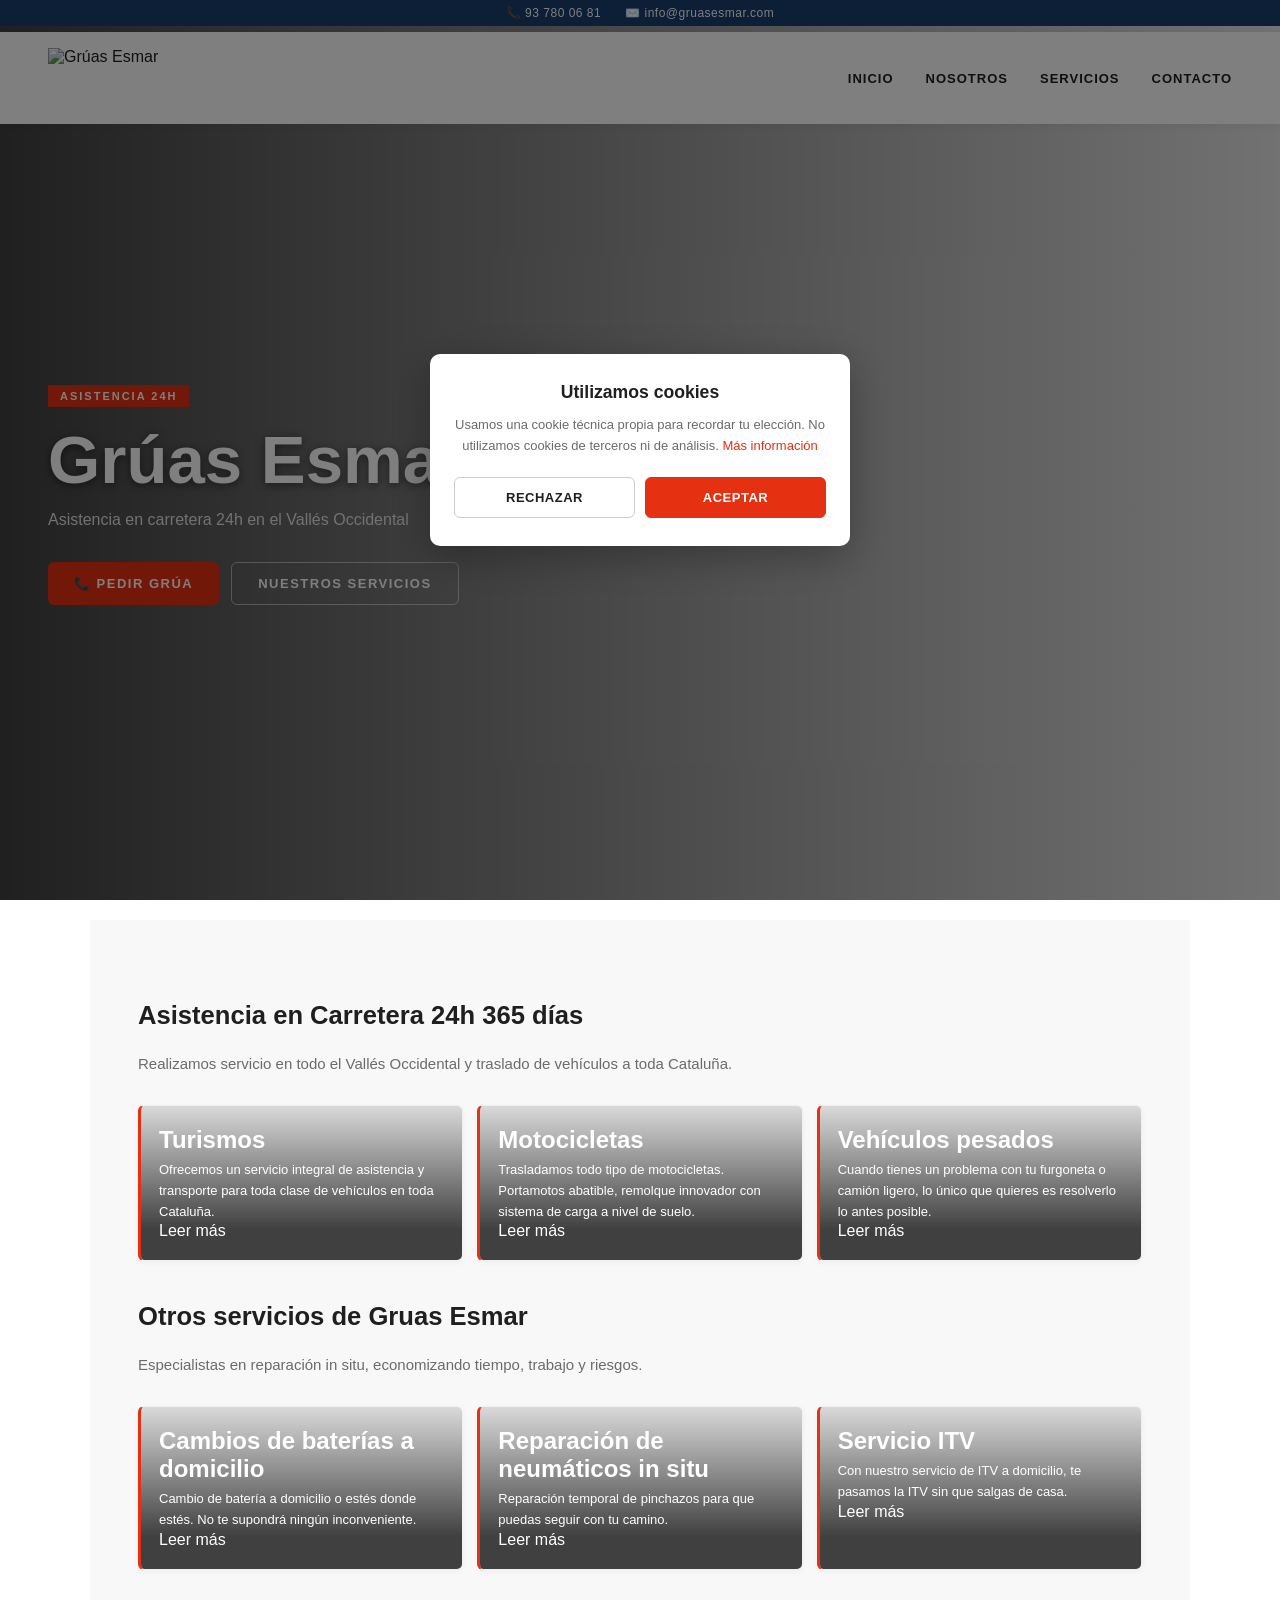
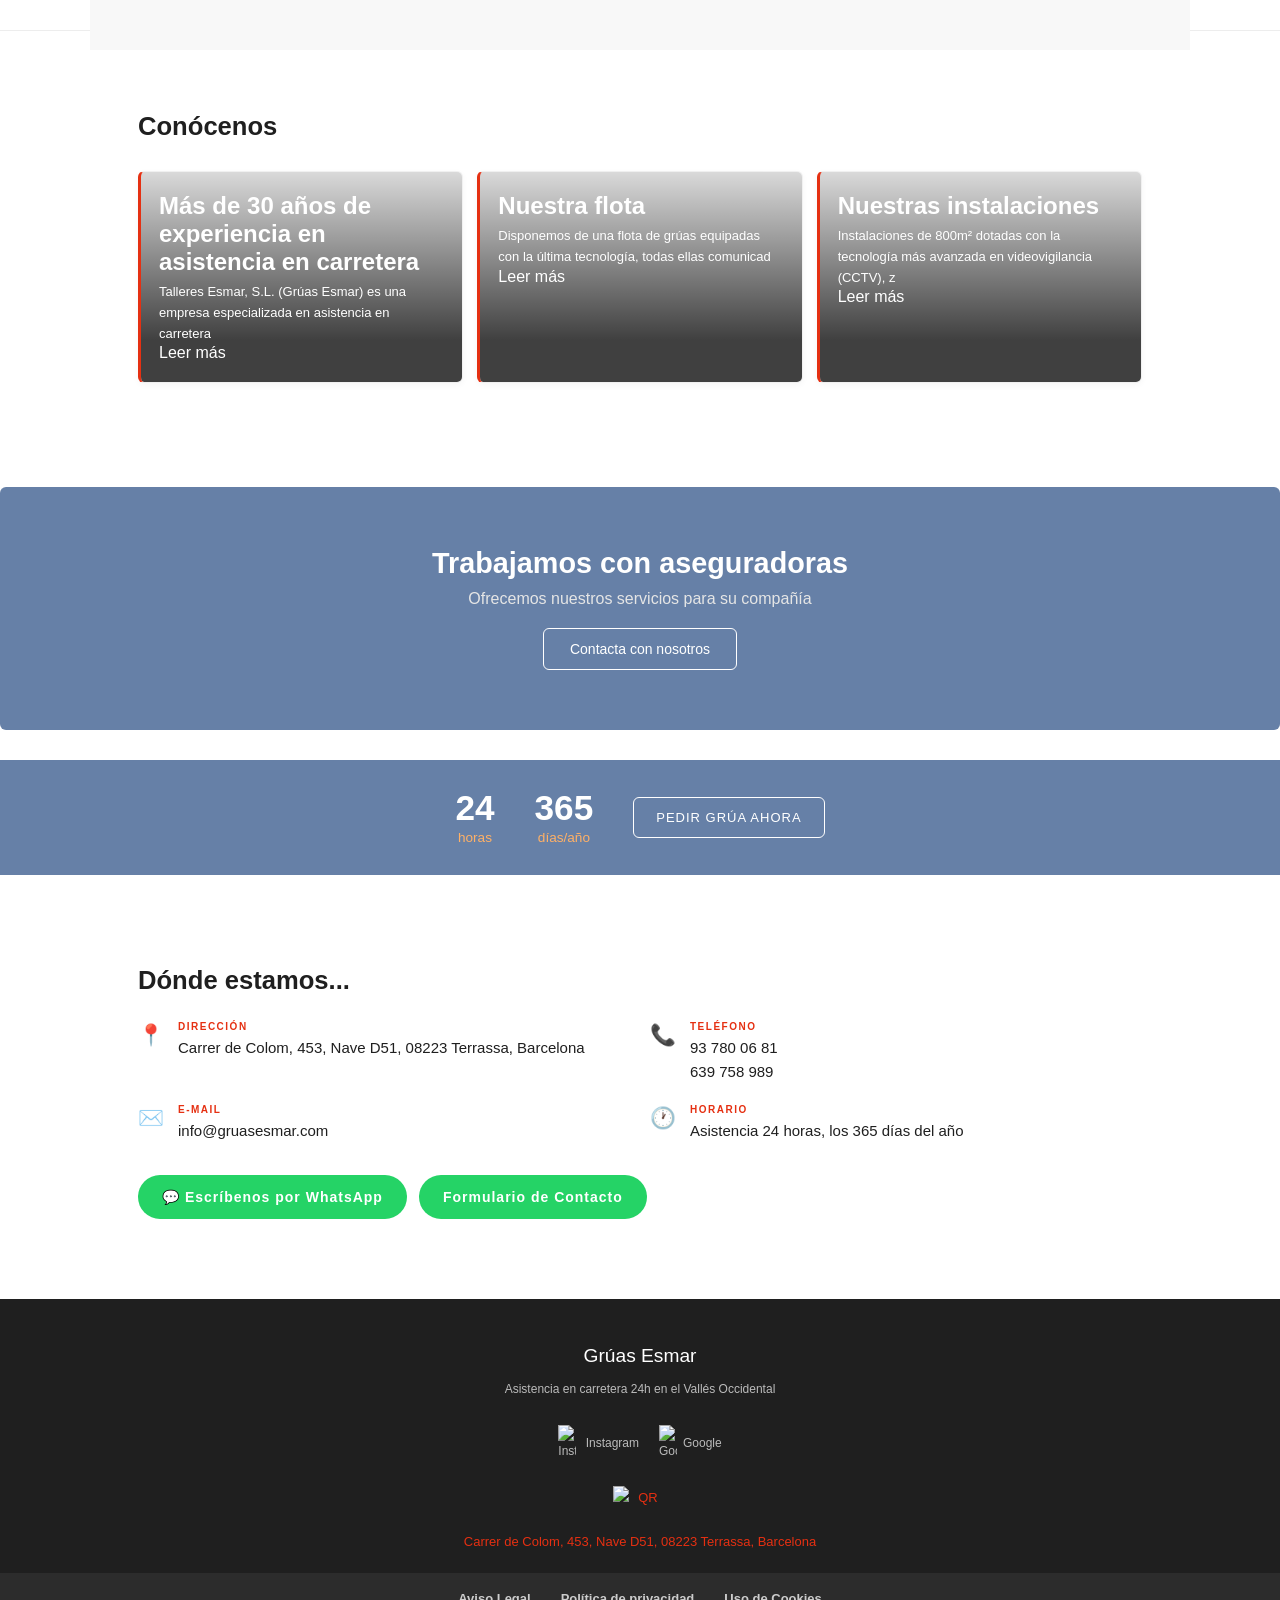
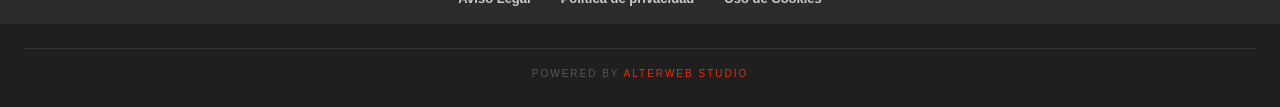
==== index.html @ 8f615fd5 "Add files via upload Clon" ====
<!DOCTYPE html>
<html lang="es">

<head>
    <meta charset="UTF-8">
    <meta name="viewport" content="width=device-width, initial-scale=1.0">

    <title>Grúas Esmar | Asistencia en Carretera Terrassa</title>
    <meta name="description" content="Grúas Esmar — Asistencia en carretera 24h en el Vallés Occidental. Turismos, motos, vehículos pesados.">
    <meta name="robots" content="index, follow">
    <link rel="canonical" href="https://www.gruasesmar.com/">

    <link rel="manifest" href="manifest.json">
    <link rel="icon" type="image/png" href="https://avsets.pages.dev/logo/logoGEtrans.png">
    <link rel="apple-touch-icon" href="https://avsets.pages.dev/logo/logoGEtrans.png">

    <meta name="google-site-verification" content="WUUxnyfsv2z3-KnZOQo6OlR3cWeUPmkrBb6s-Kvzi4s" />

    <meta property="og:title" content="Grúas Esmar | Asistencia en Carretera">
    <meta property="og:description" content="Asistencia en carretera 24h. Turismos, motos, vehículos pesados.">
    <meta property="og:image" content="https://avsets.pages.dev/logo/logoGEtrans.png">
    <meta property="og:type" content="website">
    <meta property="og:url" content="https://www.gruasesmar.com/">
    <meta property="og:locale" content="es_ES">

    <meta name="twitter:card" content="summary_large_image">
    <meta name="twitter:title" content="Grúas Esmar | Asistencia en Carretera">
    <meta name="twitter:description" content="Asistencia en carretera 24h. Turismos, motos, vehículos pesados.">
    <meta name="twitter:image" content="https://avsets.pages.dev/logo/logoGEtrans.png">

    <style>
        body { opacity: 0; transition: opacity 0.5s ease-in; }
    </style>

    <script src="config.js"></script>
    <script>
        window.MODULS = ["cookies-banner.js","nav-comu.js", "main.js","footer-comu.js"];
    </script>
    <script src="loader.js"></script>
</head>

<body>
        

        <nav-comu></nav-comu>
       
        <!--div id="franja-superior"></div>
        <div id="navbar"></div-->
        <div id="hero"></div>
        <div id="seccions"></div>
        <!--div id="franja-stats"></div>
        <div id="contacte"></div>
        <div id="footer"></div-->

        <footer-comu></footer-comu>

<script data-goatcounter="https://gruasesmar.goatcounter.com/count"
        data-goatcounter-settings='{"ignore_params": ["ved", "fbclid", "gclid"]}'             
        async src="//gc.zgo.at/count.js"></script>
        
</body>

</html>
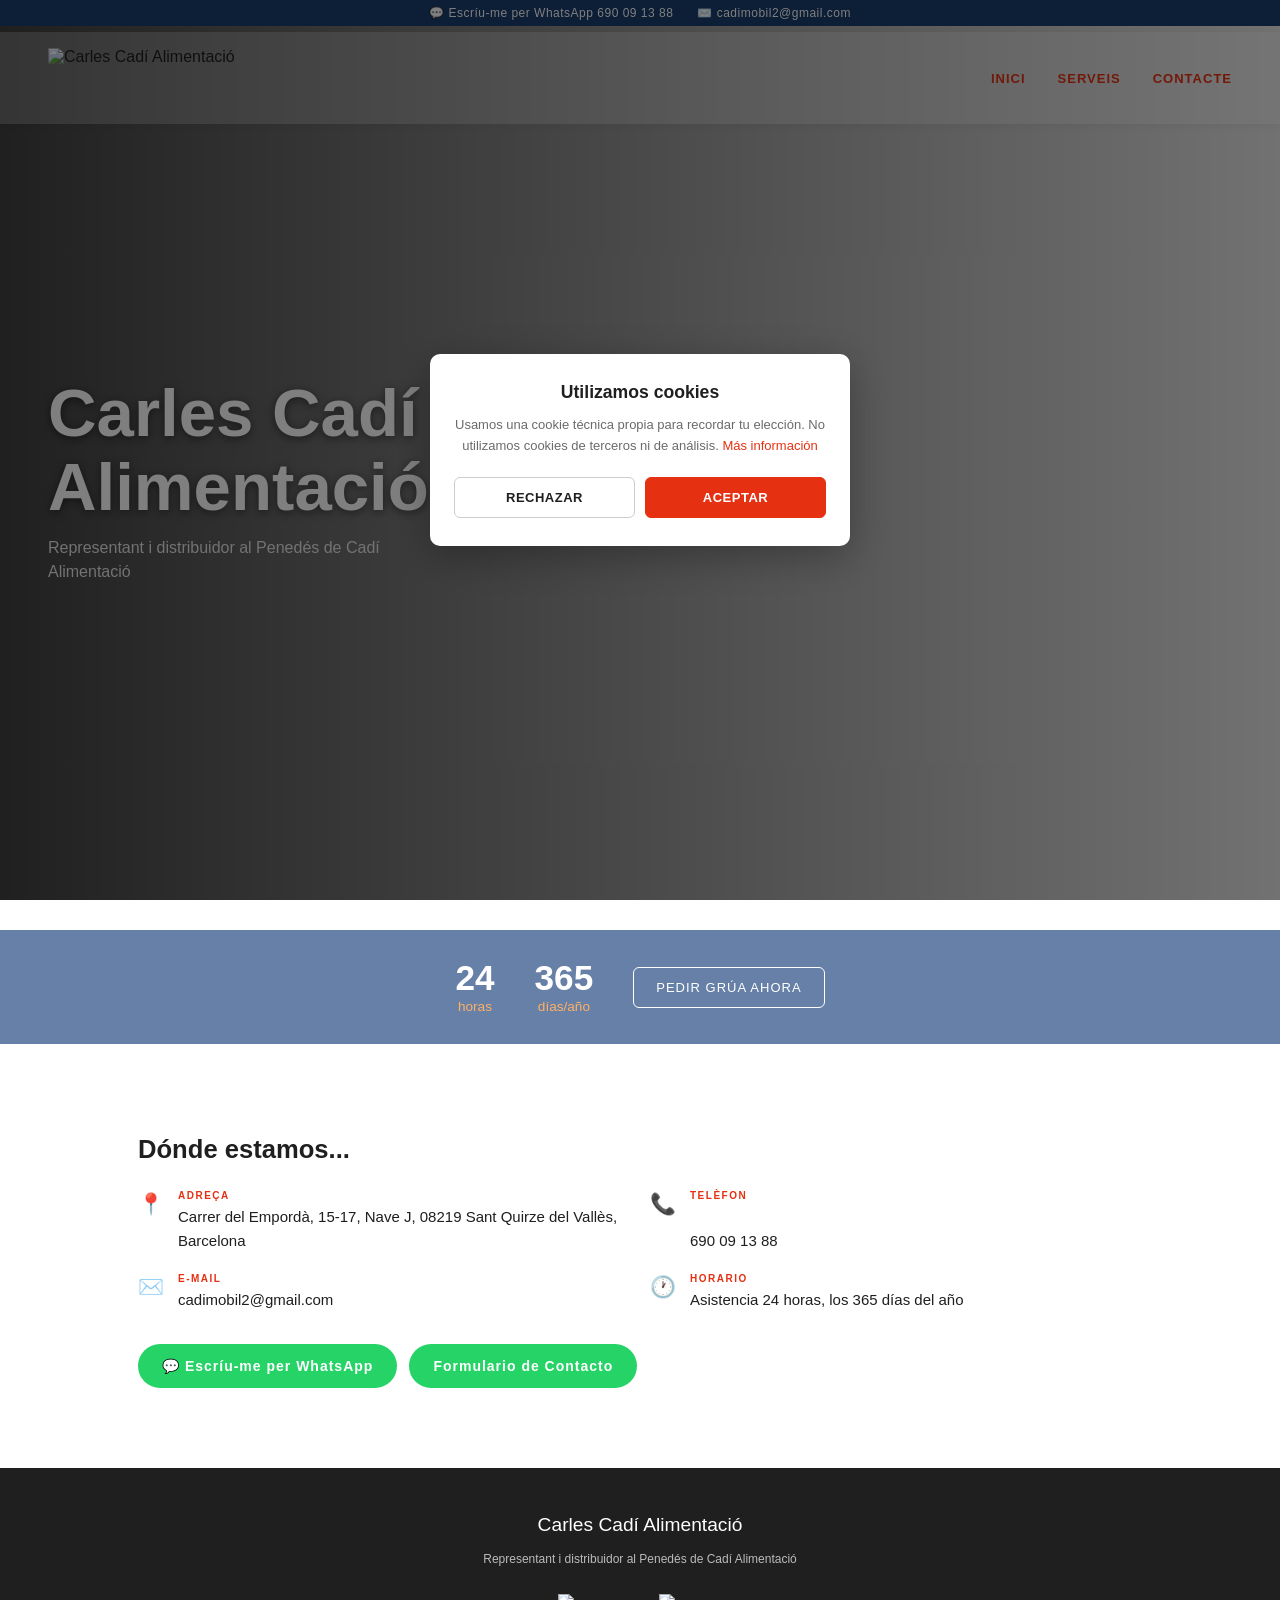
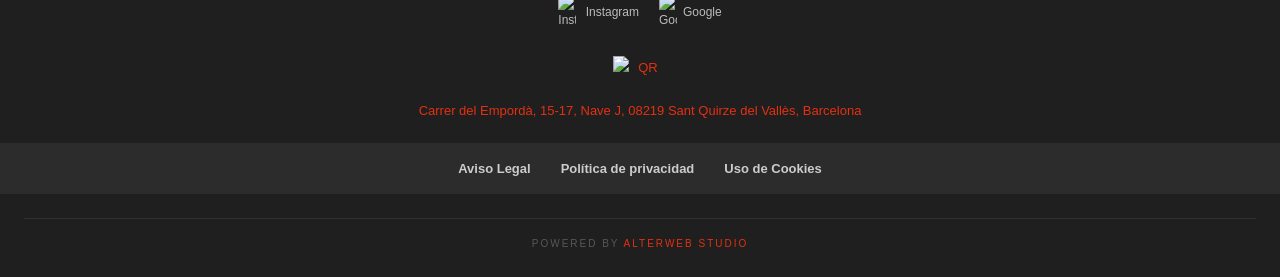
==== commit cb063659: "adth" ====
--- a/index.html
+++ b/index.html
@@ -47,7 +47,7 @@
         <!--div id="franja-superior"></div>
         <div id="navbar"></div-->
         <div id="hero"></div>
-        <div id="seccions"></div>
+        <!--div id="seccions"></div>
         <!--div id="franja-stats"></div>
         <div id="contacte"></div>
         <div id="footer"></div-->
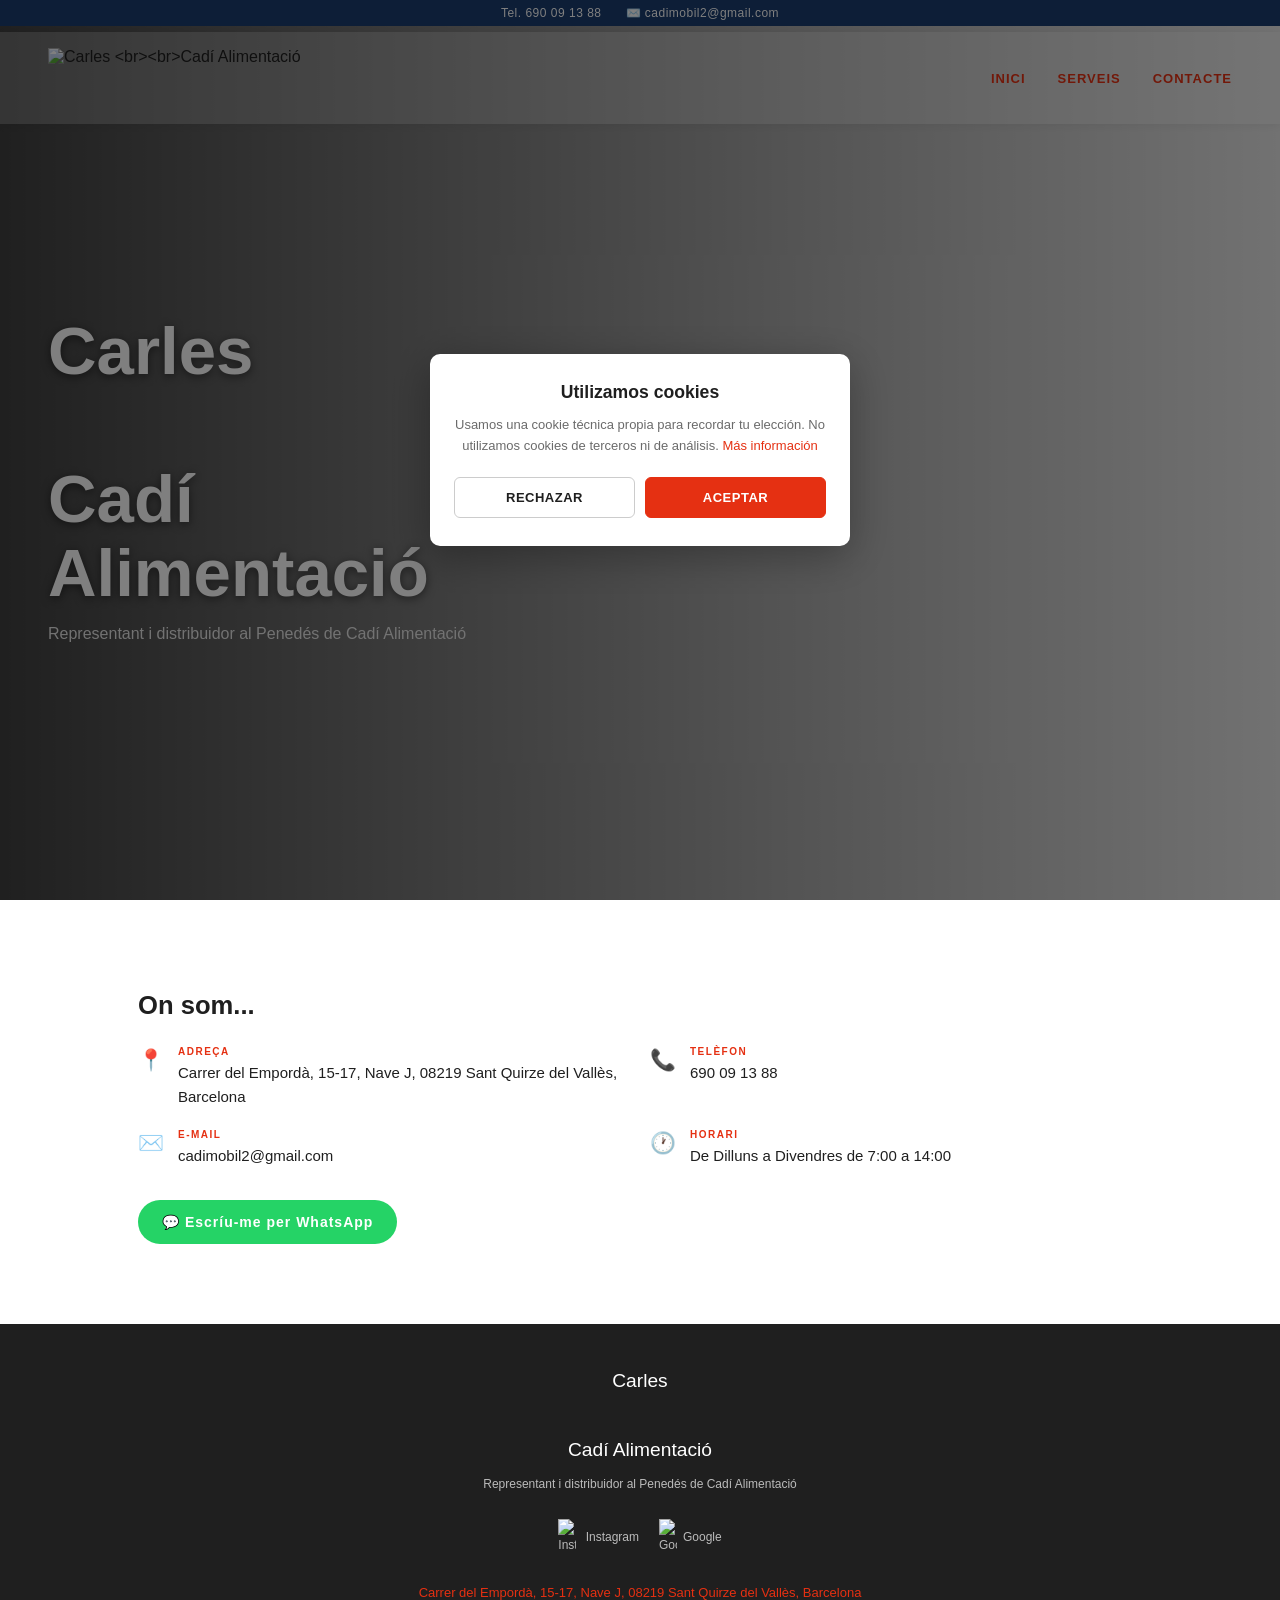
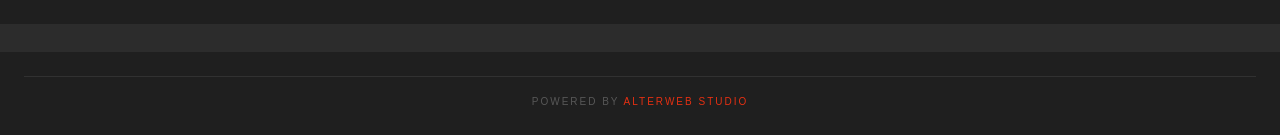
==== commit bf19340a: "xfgj" ====
--- a/index.html
+++ b/index.html
@@ -5,28 +5,28 @@
     <meta charset="UTF-8">
     <meta name="viewport" content="width=device-width, initial-scale=1.0">
 
-    <title>Grúas Esmar | Asistencia en Carretera Terrassa</title>
-    <meta name="description" content="Grúas Esmar — Asistencia en carretera 24h en el Vallés Occidental. Turismos, motos, vehículos pesados.">
+    <title>Carles| Cadí Alimentació</title>
+    <meta name="description" content="Carles| Cadí Alimentació — Distribució de productes congelats Hosteleria i col.lectius">
     <meta name="robots" content="index, follow">
-    <link rel="canonical" href="https://www.gruasesmar.com/">
+    <link rel="canonical" href="https://www.carlescadialimentacio.com/">
 
     <link rel="manifest" href="manifest.json">
-    <link rel="icon" type="image/png" href="https://avsets.pages.dev/logo/logoGEtrans.png">
-    <link rel="apple-touch-icon" href="https://avsets.pages.dev/logo/logoGEtrans.png">
+    <link rel="icon" type="image/png" href="https://avsets.pages.dev/logo/logoCAtrans.png">
+    <link rel="apple-touch-icon" href="https://avsets.pages.dev/logo/logoCAtrans.png">
 
-    <meta name="google-site-verification" content="WUUxnyfsv2z3-KnZOQo6OlR3cWeUPmkrBb6s-Kvzi4s" />
+    <!--meta name="google-site-verification" content="WUUxnyfsv2z3-KnZOQo6OlR3cWeUPmkrBb6s-Kvzi4s" /-->
 
-    <meta property="og:title" content="Grúas Esmar | Asistencia en Carretera">
-    <meta property="og:description" content="Asistencia en carretera 24h. Turismos, motos, vehículos pesados.">
-    <meta property="og:image" content="https://avsets.pages.dev/logo/logoGEtrans.png">
+    <meta property="og:title" content="Carles| Cadí Alimentació">
+    <meta property="og:description" content="Carles| Cadí Alimentació — Distribució de productes congelats Hosteleria i col.lectius">
+    <meta property="og:image" content="https://avsets.pages.dev/logo/logoCAtrans.png">
     <meta property="og:type" content="website">
-    <meta property="og:url" content="https://www.gruasesmar.com/">
+    <meta property="og:url" content="https://www.carlescadialimentacio.com/">
     <meta property="og:locale" content="es_ES">
 
     <meta name="twitter:card" content="summary_large_image">
-    <meta name="twitter:title" content="Grúas Esmar | Asistencia en Carretera">
-    <meta name="twitter:description" content="Asistencia en carretera 24h. Turismos, motos, vehículos pesados.">
-    <meta name="twitter:image" content="https://avsets.pages.dev/logo/logoGEtrans.png">
+    <meta name="twitter:title" content="Carles| Cadí Alimentació">
+    <meta name="twitter:description" content="Carles| Cadí Alimentació — Distribució de productes congelats Hosteleria i col.lectius">
+    <meta name="twitter:image" content="https://avsets.pages.dev/logo/logoCAtrans.png">
 
     <style>
         body { opacity: 0; transition: opacity 0.5s ease-in; }
@@ -47,7 +47,7 @@
         <!--div id="franja-superior"></div>
         <div id="navbar"></div-->
         <div id="hero"></div>
-        <!--div id="seccions"></div>
+                    <!--div id="seccions"></div-->
         <!--div id="franja-stats"></div>
         <div id="contacte"></div>
         <div id="footer"></div-->
